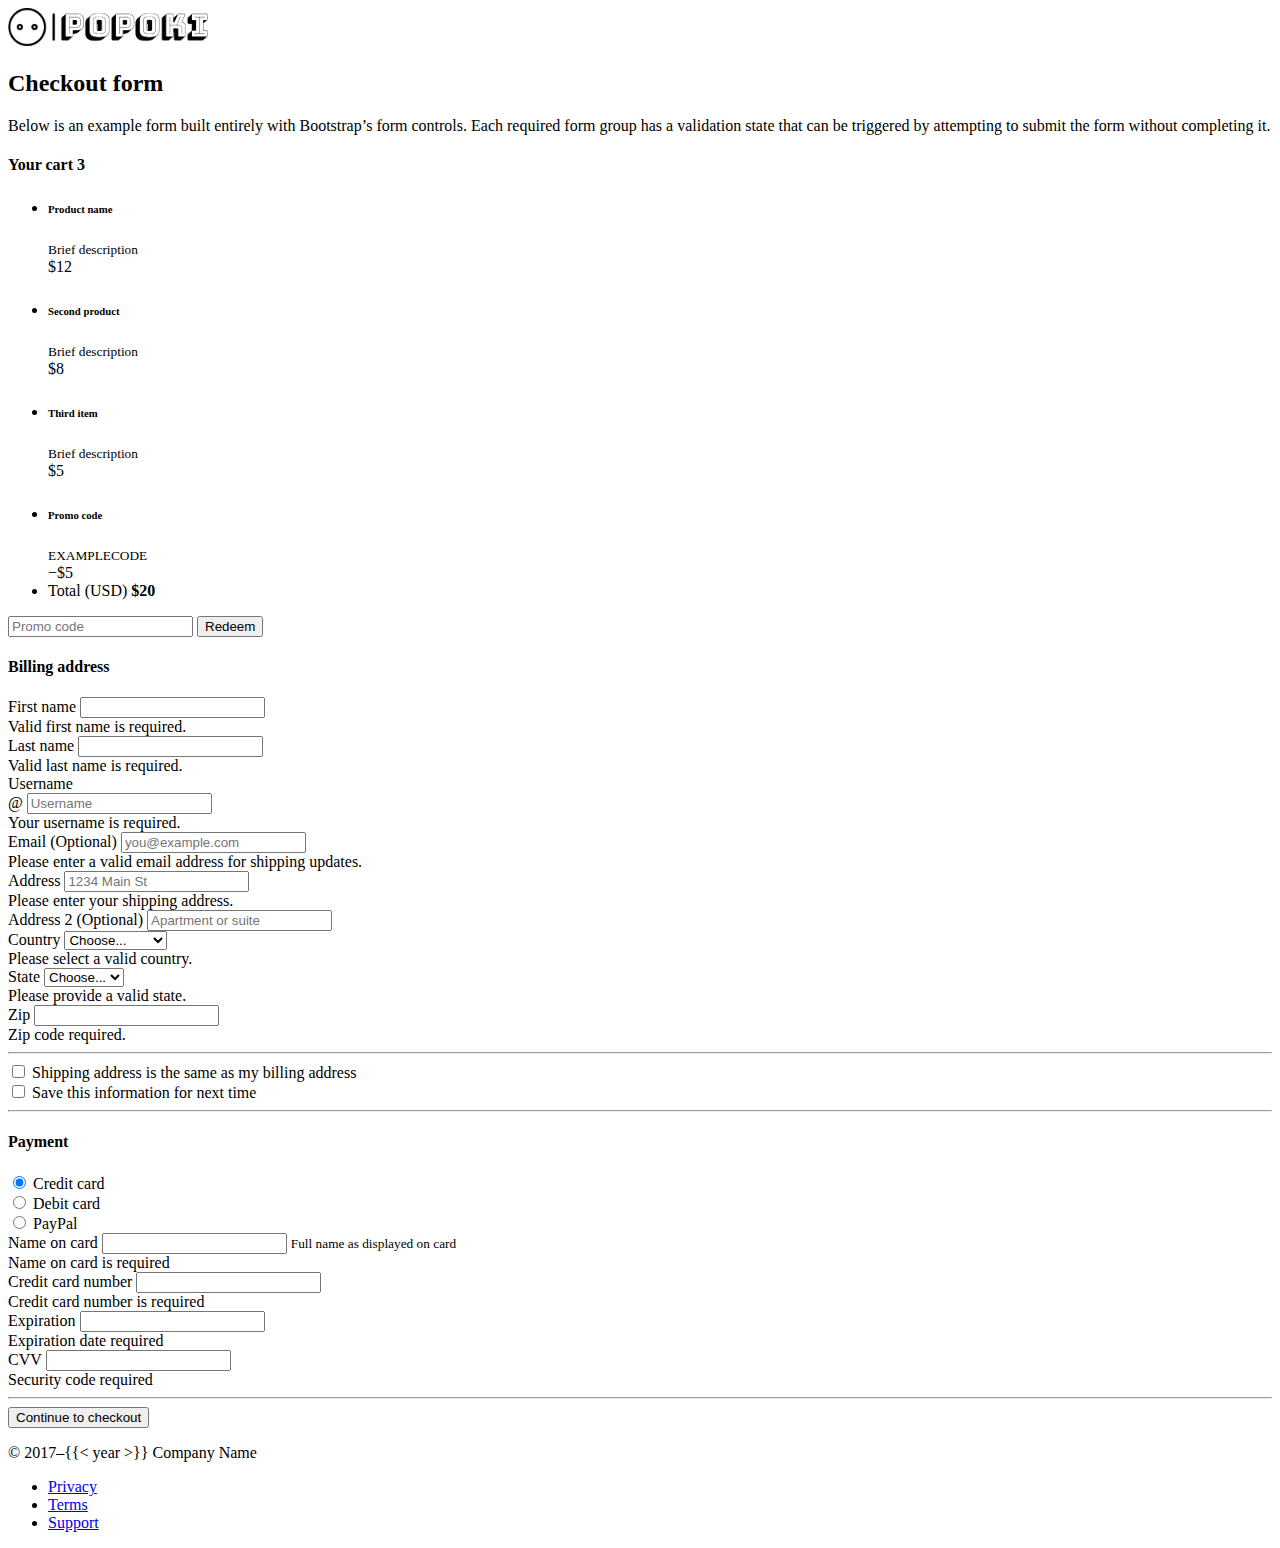
==== cart.html @ 37f45a0f "finsh for now" ====
<!DOCTYPE html>
<html lang="en">
<head>
    <meta charset="UTF-8">
    <meta name="viewport" content="width=device-width, initial-scale=1.0">
    <title>Document</title>
    <link href="https://cdn.jsdelivr.net/npm/bootstrap@5.3.2/dist/css/bootstrap.min.css" rel="stylesheet" integrity="sha384-T3c6CoIi6uLrA9TneNEoa7RxnatzjcDSCmG1MXxSR1GAsXEV/Dwwykc2MPK8M2HN" crossorigin="anonymous">
</head>
<body>
    <div class="container">
        <main>
          <div class="py-5 text-center">
            <img class="d-block mx-auto mb-4" src="./images/popokilogo.png" alt="" width="200">
            <h2>Checkout form</h2>
            <p class="lead">Below is an example form built entirely with Bootstrap’s form controls. Each required form group has a validation state that can be triggered by attempting to submit the form without completing it.</p>
          </div>

          <div class="row g-5">
            <div class="col-md-5 col-lg-4 order-md-last">
              <h4 class="d-flex justify-content-between align-items-center mb-3">
                <span class="text-primary">Your cart</span>
                <span class="badge bg-primary rounded-pill">3</span>
              </h4>
              <ul class="list-group mb-3">
                <li class="list-group-item d-flex justify-content-between lh-sm">
                  <div>
                    <h6 class="my-0">Product name</h6>
                    <small class="text-body-secondary">Brief description</small>
                  </div>
                  <span class="text-body-secondary">$12</span>
                </li>
                <li class="list-group-item d-flex justify-content-between lh-sm">
                  <div>
                    <h6 class="my-0">Second product</h6>
                    <small class="text-body-secondary">Brief description</small>
                  </div>
                  <span class="text-body-secondary">$8</span>
                </li>
                <li class="list-group-item d-flex justify-content-between lh-sm">
                  <div>
                    <h6 class="my-0">Third item</h6>
                    <small class="text-body-secondary">Brief description</small>
                  </div>
                  <span class="text-body-secondary">$5</span>
                </li>
                <li class="list-group-item d-flex justify-content-between bg-body-tertiary">
                  <div class="text-success">
                    <h6 class="my-0">Promo code</h6>
                    <small>EXAMPLECODE</small>
                  </div>
                  <span class="text-success">−$5</span>
                </li>
                <li class="list-group-item d-flex justify-content-between">
                  <span>Total (USD)</span>
                  <strong>$20</strong>
                </li>
              </ul>
      
              <form class="card p-2">
                <div class="input-group">
                  <input type="text" class="form-control" placeholder="Promo code">
                  <button type="submit" class="btn btn-secondary">Redeem</button>
                </div>
              </form>
            </div>
            <div class="col-md-7 col-lg-8">
              <h4 class="mb-3">Billing address</h4>
              <form class="needs-validation" novalidate>
                <div class="row g-3">
                  <div class="col-sm-6">
                    <label for="firstName" class="form-label">First name</label>
                    <input type="text" class="form-control" id="firstName" placeholder="" value="" required>
                    <div class="invalid-feedback">
                      Valid first name is required.
                    </div>
                  </div>
      
                  <div class="col-sm-6">
                    <label for="lastName" class="form-label">Last name</label>
                    <input type="text" class="form-control" id="lastName" placeholder="" value="" required>
                    <div class="invalid-feedback">
                      Valid last name is required.
                    </div>
                  </div>
      
                  <div class="col-12">
                    <label for="username" class="form-label">Username</label>
                    <div class="input-group has-validation">
                      <span class="input-group-text">@</span>
                      <input type="text" class="form-control" id="username" placeholder="Username" required>
                    <div class="invalid-feedback">
                        Your username is required.
                      </div>
                    </div>
                  </div>
      
                  <div class="col-12">
                    <label for="email" class="form-label">Email <span class="text-body-secondary">(Optional)</span></label>
                    <input type="email" class="form-control" id="email" placeholder="you@example.com">
                    <div class="invalid-feedback">
                      Please enter a valid email address for shipping updates.
                    </div>
                  </div>
      
                  <div class="col-12">
                    <label for="address" class="form-label">Address</label>
                    <input type="text" class="form-control" id="address" placeholder="1234 Main St" required>
                    <div class="invalid-feedback">
                      Please enter your shipping address.
                    </div>
                  </div>
      
                  <div class="col-12">
                    <label for="address2" class="form-label">Address 2 <span class="text-body-secondary">(Optional)</span></label>
                    <input type="text" class="form-control" id="address2" placeholder="Apartment or suite">
                  </div>
      
                  <div class="col-md-5">
                    <label for="country" class="form-label">Country</label>
                    <select class="form-select" id="country" required>
                      <option value="">Choose...</option>
                      <option>United States</option>
                    </select>
                    <div class="invalid-feedback">
                      Please select a valid country.
                    </div>
                  </div>
      
                  <div class="col-md-4">
                    <label for="state" class="form-label">State</label>
                    <select class="form-select" id="state" required>
                      <option value="">Choose...</option>
                      <option>California</option>
                    </select>
                    <div class="invalid-feedback">
                      Please provide a valid state.
                    </div>
                  </div>
      
                  <div class="col-md-3">
                    <label for="zip" class="form-label">Zip</label>
                    <input type="text" class="form-control" id="zip" placeholder="" required>
                    <div class="invalid-feedback">
                      Zip code required.
                    </div>
                  </div>
                </div>
      
                <hr class="my-4">
      
                <div class="form-check">
                  <input type="checkbox" class="form-check-input" id="same-address">
                  <label class="form-check-label" for="same-address">Shipping address is the same as my billing address</label>
                </div>
      
                <div class="form-check">
                  <input type="checkbox" class="form-check-input" id="save-info">
                  <label class="form-check-label" for="save-info">Save this information for next time</label>
                </div>
      
                <hr class="my-4">
      
                <h4 class="mb-3">Payment</h4>
      
                <div class="my-3">
                  <div class="form-check">
                    <input id="credit" name="paymentMethod" type="radio" class="form-check-input" checked required>
                    <label class="form-check-label" for="credit">Credit card</label>
                  </div>
                  <div class="form-check">
                    <input id="debit" name="paymentMethod" type="radio" class="form-check-input" required>
                    <label class="form-check-label" for="debit">Debit card</label>
                  </div>
                  <div class="form-check">
                    <input id="paypal" name="paymentMethod" type="radio" class="form-check-input" required>
                    <label class="form-check-label" for="paypal">PayPal</label>
                  </div>
                </div>
      
                <div class="row gy-3">
                  <div class="col-md-6">
                    <label for="cc-name" class="form-label">Name on card</label>
                    <input type="text" class="form-control" id="cc-name" placeholder="" required>
                    <small class="text-body-secondary">Full name as displayed on card</small>
                    <div class="invalid-feedback">
                      Name on card is required
                    </div>
                  </div>
      
                  <div class="col-md-6">
                    <label for="cc-number" class="form-label">Credit card number</label>
                    <input type="text" class="form-control" id="cc-number" placeholder="" required>
                    <div class="invalid-feedback">
                      Credit card number is required
                    </div>
                  </div>
      
                  <div class="col-md-3">
                    <label for="cc-expiration" class="form-label">Expiration</label>
                    <input type="text" class="form-control" id="cc-expiration" placeholder="" required>
                    <div class="invalid-feedback">
                      Expiration date required
                    </div>
                  </div>
      
                  <div class="col-md-3">
                    <label for="cc-cvv" class="form-label">CVV</label>
                    <input type="text" class="form-control" id="cc-cvv" placeholder="" required>
                    <div class="invalid-feedback">
                      Security code required
                    </div>
                  </div>
                </div>
      
                <hr class="my-4">
      
                <button class="w-100 btn btn-primary btn-lg" type="submit">Continue to checkout</button>
              </form>
            </div>
          </div>
        </main>
      
        <footer class="my-5 pt-5 text-body-secondary text-center text-small">
          <p class="mb-1">&copy; 2017–{{< year >}} Company Name</p>
          <ul class="list-inline">
            <li class="list-inline-item"><a href="#">Privacy</a></li>
            <li class="list-inline-item"><a href="#">Terms</a></li>
            <li class="list-inline-item"><a href="#">Support</a></li>
          </ul>
        </footer>
      </div>
      <script src="https://cdn.jsdelivr.net/npm/bootstrap@5.3.2/dist/js/bootstrap.bundle.min.js" integrity="sha384-C6RzsynM9kWDrMNeT87bh95OGNyZPhcTNXj1NW7RuBCsyN/o0jlpcV8Qyq46cDfL" crossorigin="anonymous"></script>
</body>
</html>
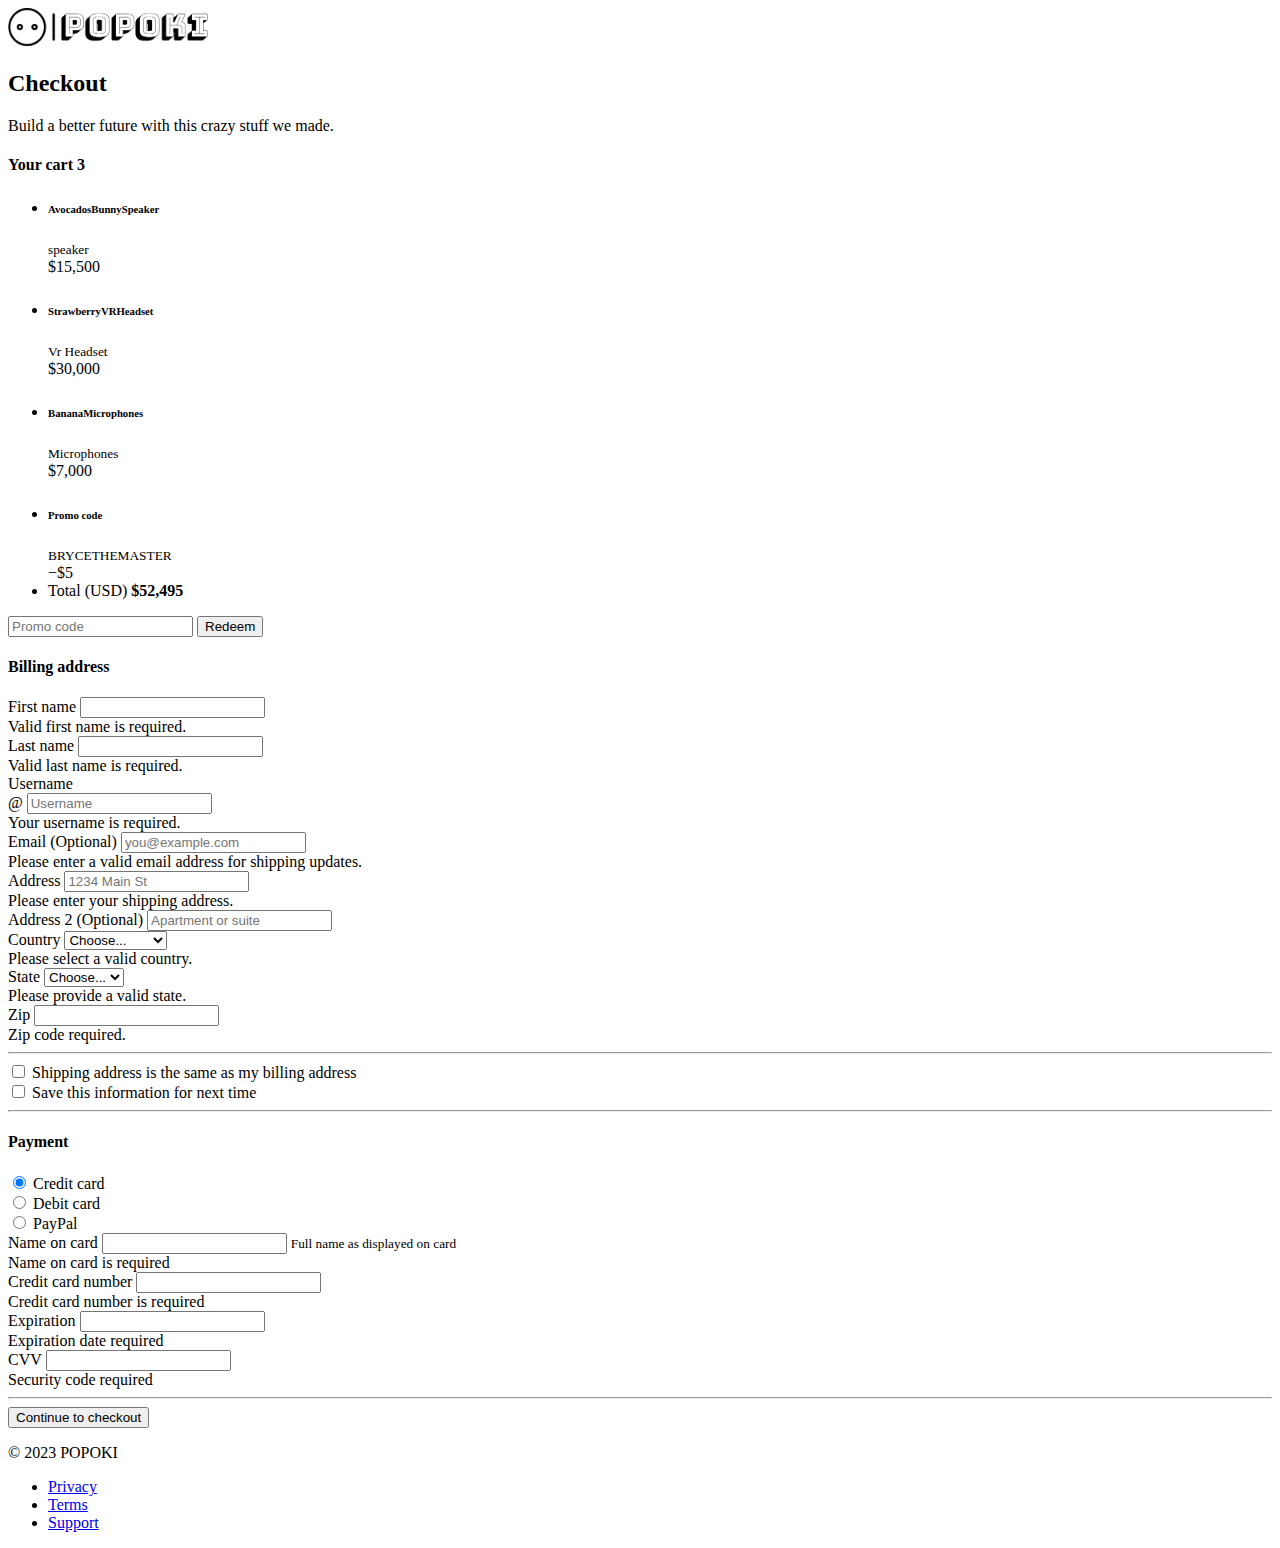
==== commit 749c6da5: "fixeduncloseddvs" ====
--- a/cart.html
+++ b/cart.html
@@ -11,8 +11,8 @@
         <main>
           <div class="py-5 text-center">
             <img class="d-block mx-auto mb-4" src="./images/popokilogo.png" alt="" width="200">
-            <h2>Checkout form</h2>
-            <p class="lead">Below is an example form built entirely with Bootstrap’s form controls. Each required form group has a validation state that can be triggered by attempting to submit the form without completing it.</p>
+            <h2>Checkout</h2>
+            <p class="lead">Build a better future with this crazy stuff we made.</p>
           </div>
 
           <div class="row g-5">
@@ -24,35 +24,35 @@
               <ul class="list-group mb-3">
                 <li class="list-group-item d-flex justify-content-between lh-sm">
                   <div>
-                    <h6 class="my-0">Product name</h6>
-                    <small class="text-body-secondary">Brief description</small>
-                  </div>
-                  <span class="text-body-secondary">$12</span>
+                    <h6 class="my-0">AvocadosBunnySpeaker</h6>
+                    <small class="text-body-secondary">speaker</small>
+                  </div>
+                  <span class="text-body-secondary">$15,500</span>
                 </li>
                 <li class="list-group-item d-flex justify-content-between lh-sm">
                   <div>
-                    <h6 class="my-0">Second product</h6>
-                    <small class="text-body-secondary">Brief description</small>
-                  </div>
-                  <span class="text-body-secondary">$8</span>
+                    <h6 class="my-0">StrawberryVRHeadset</h6>
+                    <small class="text-body-secondary">Vr Headset</small>
+                  </div>
+                  <span class="text-body-secondary">$30,000</span>
                 </li>
                 <li class="list-group-item d-flex justify-content-between lh-sm">
                   <div>
-                    <h6 class="my-0">Third item</h6>
-                    <small class="text-body-secondary">Brief description</small>
-                  </div>
-                  <span class="text-body-secondary">$5</span>
+                    <h6 class="my-0">BananaMicrophones</h6>
+                    <small class="text-body-secondary">Microphones</small>
+                  </div>
+                  <span class="text-body-secondary">$7,000</span>
                 </li>
                 <li class="list-group-item d-flex justify-content-between bg-body-tertiary">
                   <div class="text-success">
                     <h6 class="my-0">Promo code</h6>
-                    <small>EXAMPLECODE</small>
+                    <small>BRYCETHEMASTER</small>
                   </div>
                   <span class="text-success">−$5</span>
                 </li>
                 <li class="list-group-item d-flex justify-content-between">
                   <span>Total (USD)</span>
-                  <strong>$20</strong>
+                  <strong>$52,495</strong>
                 </li>
               </ul>
       
@@ -221,7 +221,7 @@
         </main>
       
         <footer class="my-5 pt-5 text-body-secondary text-center text-small">
-          <p class="mb-1">&copy; 2017–{{< year >}} Company Name</p>
+          <p class="mb-1">&copy; 2023 POPOKI</p>
           <ul class="list-inline">
             <li class="list-inline-item"><a href="#">Privacy</a></li>
             <li class="list-inline-item"><a href="#">Terms</a></li>
